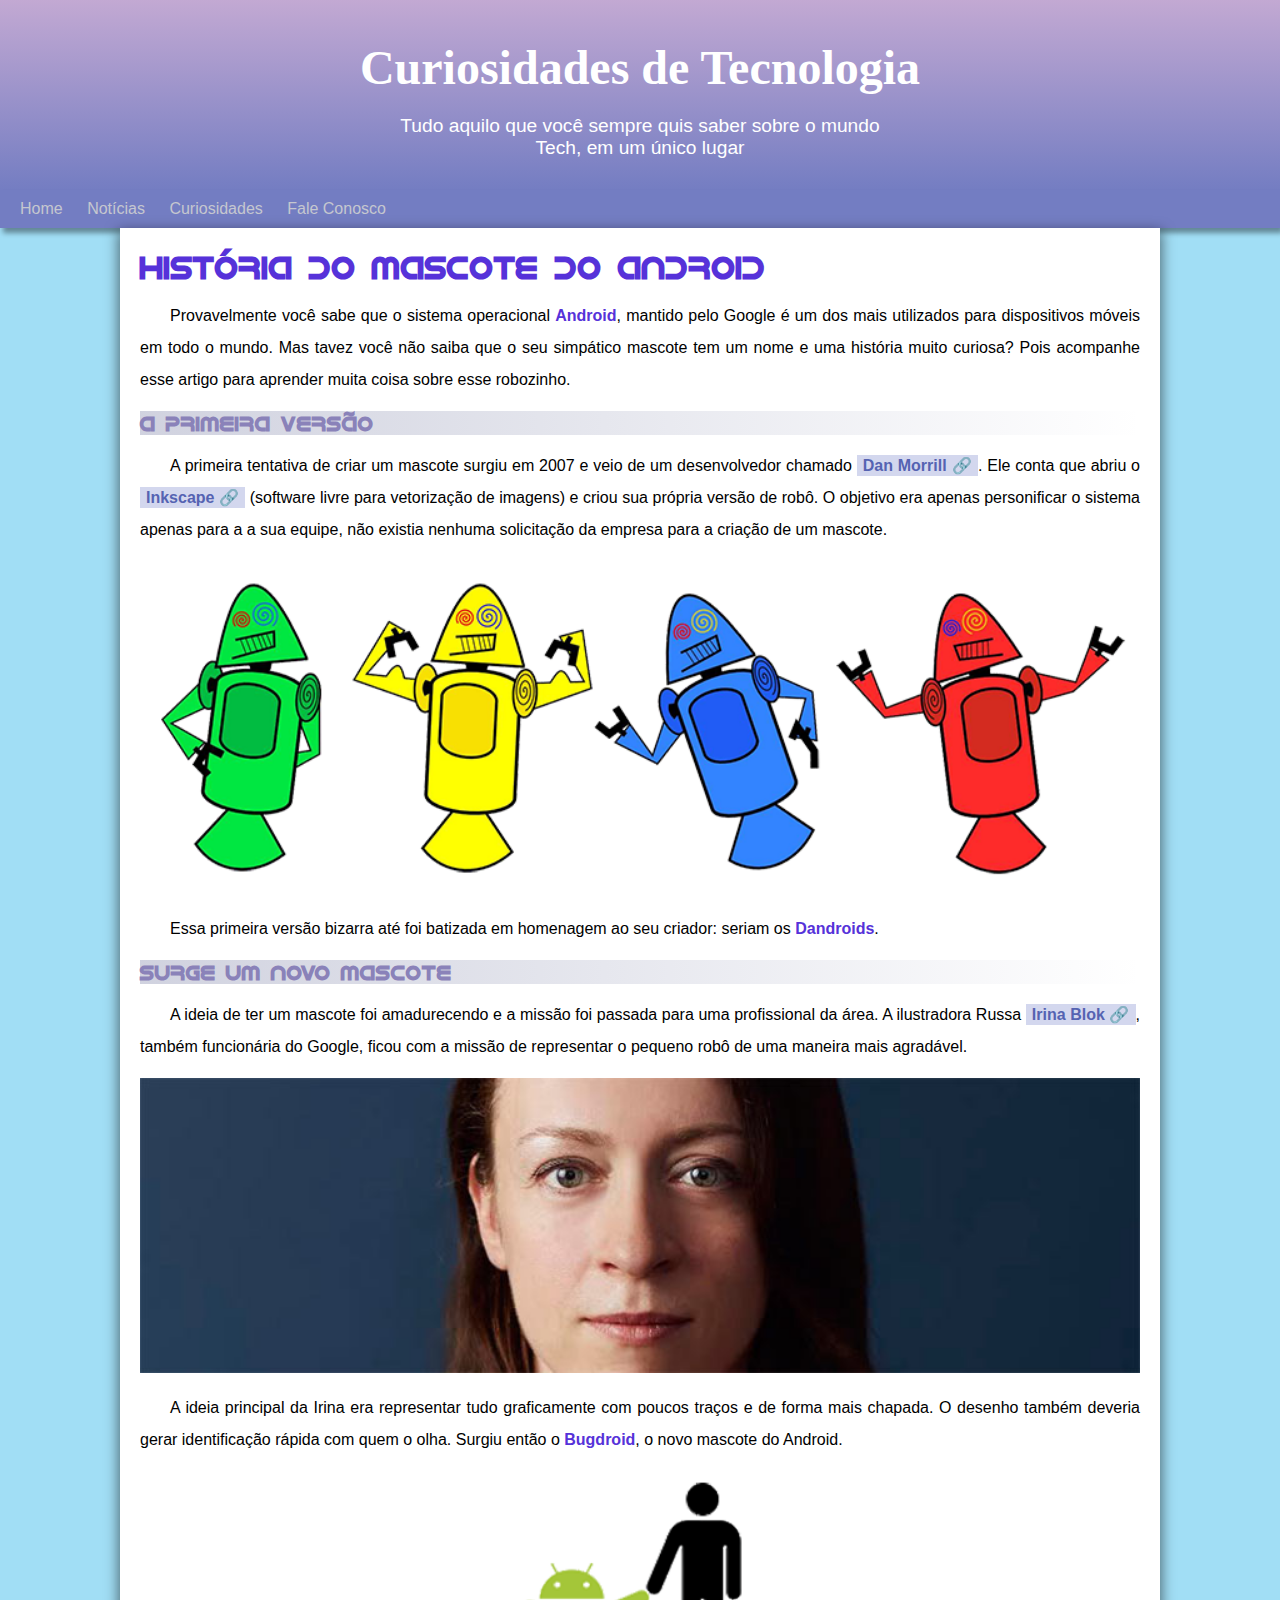
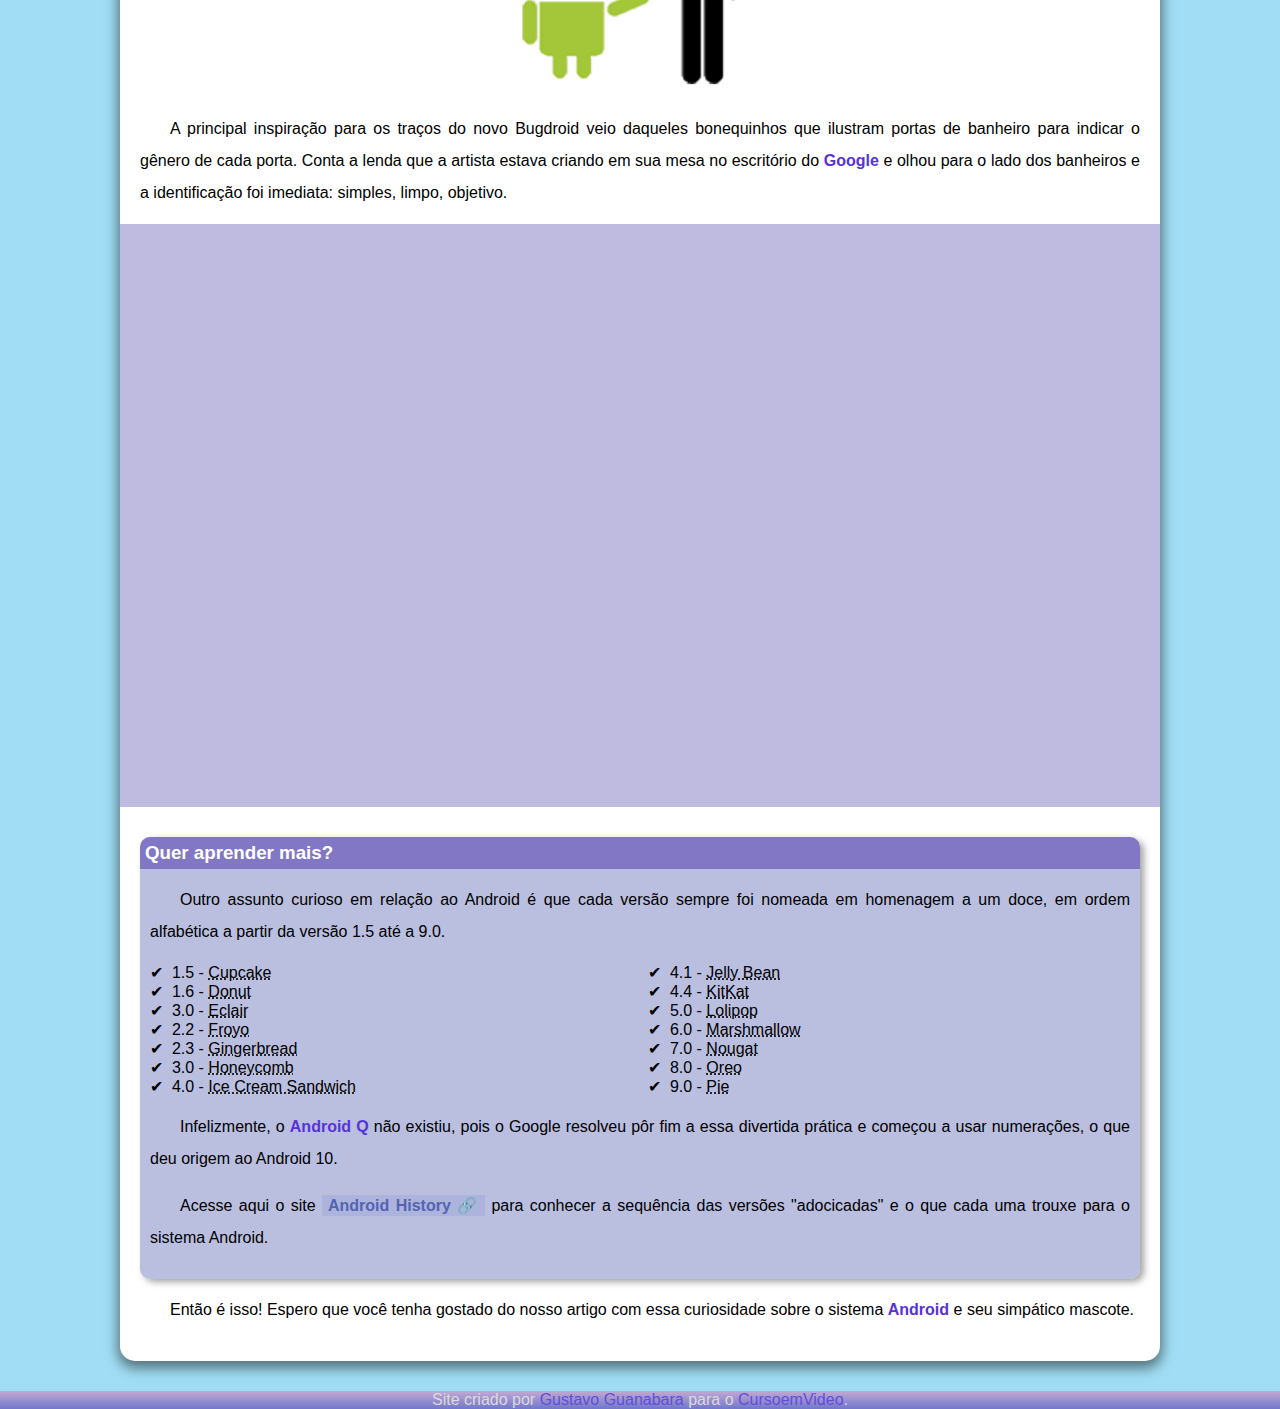
==== index.html.html @ 3c68ab5d "site novo" ====
<!DOCTYPE html>
<html lang="pt-br">
<head>
    <meta charset="UTF-8">
    <meta name="viewport" content="width=device-width, initial-scale=1.0">
    <title>Como surgiu o mascote do Android?</title>
    <link rel="shortcut icon" href="img/favicon.ico" type="image/x-icon">
    <link rel="stylesheet" href="style/style.css">
</head>
<body>
    <header>
        <h1>Curiosidades de Tecnologia</h1>
        <p>Tudo aquilo que você sempre quis saber sobre o mundo Tech, em um único lugar</p>
    </header>
    <nav>
        <a href="#">Home</a>
        <a href="#">Notícias</a>
        <a href="#">Curiosidades</a>
        <a href="#">Fale Conosco</a>
    </nav>
    <main>
        <article>
            <h1>História do Mascote do Android</h1>

            <p>Provavelmente você sabe que o sistema operacional <strong>Android</strong>, mantido pelo Google é um dos mais utilizados para dispositivos móveis em todo o mundo. Mas tavez você não saiba que o seu simpático mascote tem um nome e uma história muito curiosa? Pois acompanhe esse artigo para aprender muita coisa sobre esse robozinho.</p>

            <h2>A primeira versão</h2>

            <p>A primeira tentativa de criar um mascote surgiu em 2007 e veio de um desenvolvedor chamado <a href="http://www.notte.com.br" target="_blank" class="externo">Dan Morrill</a>. Ele conta que abriu o <a href="https://inkscape.org/pt-br/" target="_blank" class="externo">Inkscape</a> (software livre para vetorização de imagens) e criou sua própria versão de robô. O objetivo era apenas personificar o sistema apenas para a a sua equipe, não existia nenhuma solicitação da empresa para a criação de um mascote.</p>

            <picture>
                <source media="(max-width: 600px)" srcset="img/dan-droids-pq.png">
                <img src="img/dan-droids.png" alt="Primeiro Mascote do Android"></picture>

            <p>Essa primeira versão bizarra até foi batizada em homenagem ao seu criador: seriam os <strong>Dandroids</strong>.</p>

            <h2>Surge um novo mascote</h2>

            <p>A ideia de ter um mascote foi amadurecendo e a missão foi passada para uma profissional da área. A ilustradora Russa <a href="https://www.irinablok.com" target="_blank" class="externo">Irina Blok</a>, também funcionária do Google, ficou com a missão de representar o pequeno robô de uma maneira mais agradável.</p>

            <picture>
                <source media="(max-width: 600px)" srcset="img/irina-blok-pq.jpg">
                <img src="img/irina-blok.jpg" alt="Criadora do Bugdroid">
            </picture>

            <p>A ideia principal da Irina era representar tudo graficamente com poucos traços e de forma mais chapada. O desenho também deveria gerar identificação rápida com quem o olha. Surgiu então o <strong>Bugdroid</strong>, o novo mascote do Android.</p>

            <img src="img/bugdroid.png" class="pequena" calt="">

            <p>A principal inspiração para os traços do novo Bugdroid veio daqueles bonequinhos que ilustram portas de banheiro para indicar o gênero de cada porta. Conta a lenda que a artista estava criando em sua mesa no escritório do <strong>Google</strong> e olhou para o lado dos banheiros e a identificação foi imediata: simples, limpo, objetivo.</p>

            <div class="video">
                <iframe width="560" height="315" src="https://www.youtube.com/embed/l2UDgpLz20M?si=p1bWj88aZ7VgI3sX" title="YouTube video player" frameborder="0" allow="accelerometer; autoplay; clipboard-write; encrypted-media; gyroscope; picture-in-picture; web-share" referrerpolicy="strict-origin-when-cross-origin" allowfullscreen></iframe>
            </div>
            
            <aside>
                <h3>Quer aprender mais?</h3>
                <p>Outro assunto curioso em relação ao Android é que cada versão sempre foi nomeada em homenagem a um doce, em ordem alfabética a partir da versão 1.5 até a 9.0.</p>
                <ul>
                    <li>1.5 - <abbr title="Bolo de Copo">Cupcake</abbr></li>
                    <li>1.6 - <abbr title="Rosquinha">Donut</abbr></li>
                    <li>3.0 - <abbr title="Bomba">Eclair</abbr></li>
                    <li>2.2 - <abbr title="Iogurte Congelado">Froyo</abbr></li>
                    <li>2.3 - <abbr title="Biscoito de Gengibre">Gingerbread</abbr></li>
                    <li>3.0 - <abbr title="Favo de Mel">Honeycomb</abbr></li>
                    <li>4.0 - <abbr title="sanduíche de Sorvete">Ice Cream Sandwich</abbr></li>
                    <li>4.1 - <abbr title="Jujuba">Jelly Bean</abbr></li>
                    <li>4.4 - <abbr title="Kitkat"> KitKat</abbr></li>
                    <li>5.0 - <abbr title="Pirulito">Lolipop</abbr></li>
                    <li>6.0 - <abbr title="Marshmallow">Marshmallow</abbr></li>
                    <li>7.0 - <abbr title="Torrone">Nougat</abbr></li>
                    <li>8.0 - <abbr title="Oeo">Oreo</abbr></li>
                    <li>9.0 - <abbr title="Torta">Pie</abbr></li>
                </ul>

                <p>Infelizmente, o <strong>Android Q</strong> não existiu, pois o Google resolveu pôr fim a essa divertida prática e começou a usar numerações, o que deu origem ao Android 10.</p>

                <p>Acesse aqui o site <a href="https://www.android.com/intl/pt_pt/" target="_blank" class="externo">Android History</a> para conhecer a sequência das versões "adocicadas" e o que cada uma trouxe para o sistema Android.</p>
            </aside>

            <p>Então é isso! Espero que você tenha gostado do nosso artigo com essa curiosidade sobre o sistema <strong>Android</strong> e seu simpático mascote.</p>

        </article>
    </main>
    <footer>
        <p>Site criado por <a href="https://gustavoguanabara.github.io" target="_blank">Gustavo Guanabara</a> para o <a href="https://www.youtube.com/c/CursoemVídeo/featured" target="_blank">CursoemVideo</a>.</p>
    </footer>
</body>
</html>
---- style/style.css ----
@charset "UTF-8";

@import url('https://fonts.googleapis.com/css2?family=Bebas+Neue&display=swap');

@font-face {
    font-family: 'Android';
    src: url('../fontes/idroid.otf');
    font-weight: normal;
}


:root {
    --cor0: #D977D2;
    --cor1: #5632D9;
    --cor2: #614ED9;
    --cor3: #9AA3D9;
    --cor4: #80D2F2;

    --fonte-padrão: Arial, Verdana, Helvetica, sans-serif;
    --fonte-destaque: 'Bebas Neude', cursive;
    --font-android: 'Android', cursive;
}

* {
    margin: 0px;
    padding: 0px;
}

body {
    background-color: #80d2f2bd;
    font-family: var(--fonte-padrão);
}

a.externo::after {
    content: '\000A0\1F517';
}

header {
    background-image: linear-gradient(to bottom, hsla(305, 34%, 70%, 0.767), #6257aeb7);
    min-height: 150px;
    text-align: center;
    padding-top: 40px;
}

header > h1 {
    color: #ffffff;
    font-family: var(--fonte-destaque);
    font-size: 3em;
    margin-bottom: 20px;
}

header > p {
    font-family: var(--fonte-padrão);
    font-size: 1.2em;
    max-width: 500px;
    margin: auto;
    color: white;
    padding-right: 10px;
    padding-left: 10px;
    min
}

nav {
    background-color: #6257aeb7;
    padding: 10px;
    box-shadow: 3px 5px 5px 0px rgba(0, 0, 0, 0.39);
}

nav > a {
    color: rgb(197, 199, 207);
    padding: 10px;
    border-radius: 5px;
    text-decoration: none;
    transition-duration: 0.5s;
}

nav > a:hover{
    background-color: var(--cor0);
}

main {
    background-color: white;
    padding: 20px;
    min-width: 300px;
    max-width: 1000px;
    box-shadow: 0px 5px 13px 2px rgba(0, 0, 0, 0.5);
    margin: auto;
    margin-bottom: 30px;
    border-radius: 0px 0px 15px 15px;

}

main h1 {
    color: #5632D9;
    font-family: var(--font-android);
}
main h2 {
    color: #8a82b9;
    font-family: var(--font-android);
    font-size: 1.3em;
    background-image: linear-gradient(to right, #9b9fbb77, transparent);
}

main p {
    margin: 15px 0px;
    text-align: justify;
    text-indent: 30px;
    font-size: 1em;
    line-height: 2em;
} 

main strong {
    color: var(--cor1);
    font-weight: bold;
}

main img {
    width: 100%;
}

main a {
    text-decoration: none;
    font-weight: bold;
    color: #5563b2;
    background-color: #9aa4d96f;
    padding: 2px 6px;
}

main a:hover {
    text-decoration: underline;
    color: #979eca;
}

main img.pequena{
    max-width: 350px;
    display: block;
    margin: auto;
}

div.video {
    background-color: #9289c995;
    margin-bottom: 30px;
    margin: 0px -20px 30px -20px;
    padding: 20px;
    padding-bottom: 56.3%;
    position: relative;
    
}

div.video > iframe {
    position: absolute;
    top: 5%;
    left: 5%;
    width: 90%;
    height: 90%;
}

aside {
    background-color: #a7aed8c9;
    padding: 10px;
    border-radius: 10px;
    box-shadow: 4px 3px 7px 0px rgba(0, 0, 0, 0.359);
}

aside > h3 {
    background-color: #3b1ea573;
    color: white;
    padding: 5px;
    margin: -10px -10px 0px -10px;
    border-radius: 10px 10px 0px 0px;
}

aside > ul {
    list-style-type: '\2714\00A0\00A0';
    list-style-position: inside;
    columns: 2;
}

footer {
    background-image: linear-gradient(to bottom, hsla(305, 34%, 70%, 0.767), #5e4fbcb7);
    color: rgb(219, 218, 218);
    text-align: center;
    text-decoration: none;
    font-size: 1em;
}

footer a {
        color: var(--cor2);
        text-decoration: none;
}

footer a:hover {
    color: #2c0d9c;
    text-decoration: underline;
}
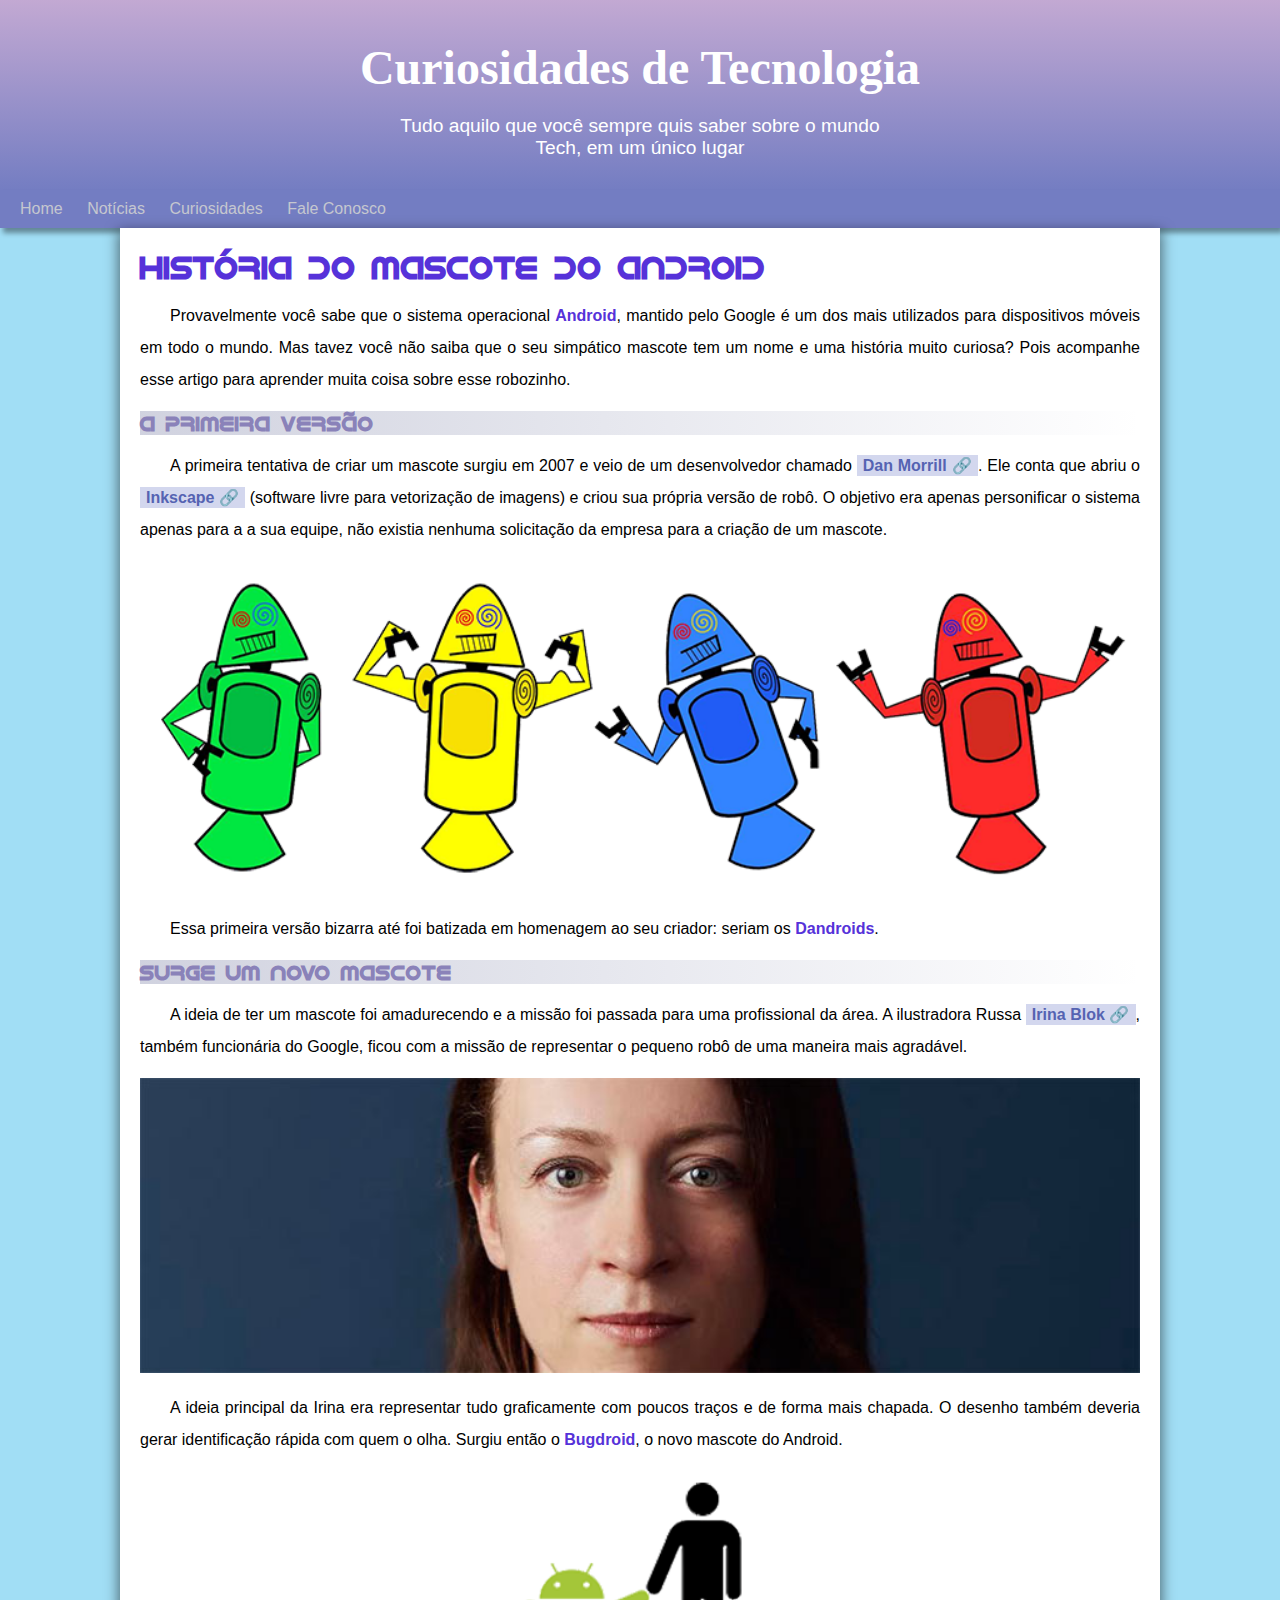
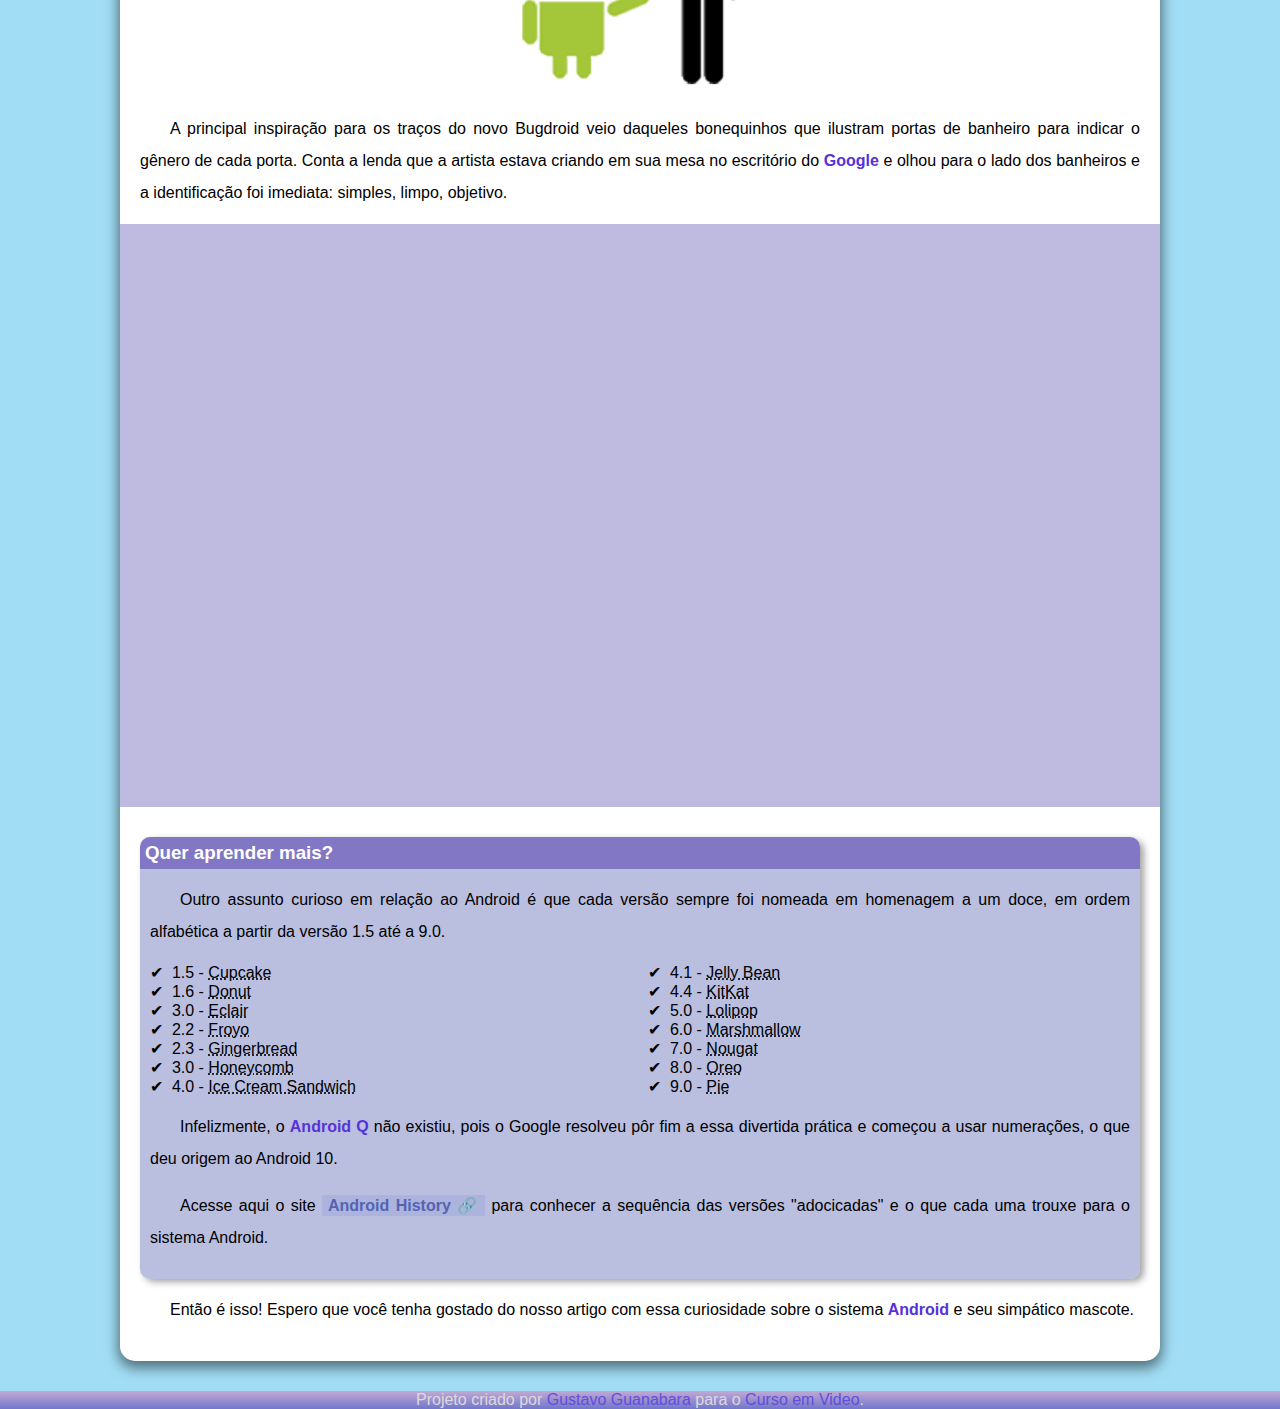
==== commit dd68633a: "Atualizações" ====
--- a/index.html.html
+++ b/index.html.html
@@ -83,7 +83,7 @@
         </article>
     </main>
     <footer>
-        <p>Site criado por <a href="https://gustavoguanabara.github.io" target="_blank">Gustavo Guanabara</a> para o <a href="https://www.youtube.com/c/CursoemVídeo/featured" target="_blank">CursoemVideo</a>.</p>
+        <p>Projeto criado por <a href="https://gustavoguanabara.github.io" target="_blank">Gustavo Guanabara</a> para o <a href="https://www.youtube.com/c/CursoemVídeo/featured" target="_blank">Curso em Video</a>.</p>
     </footer>
 </body>
 </html>